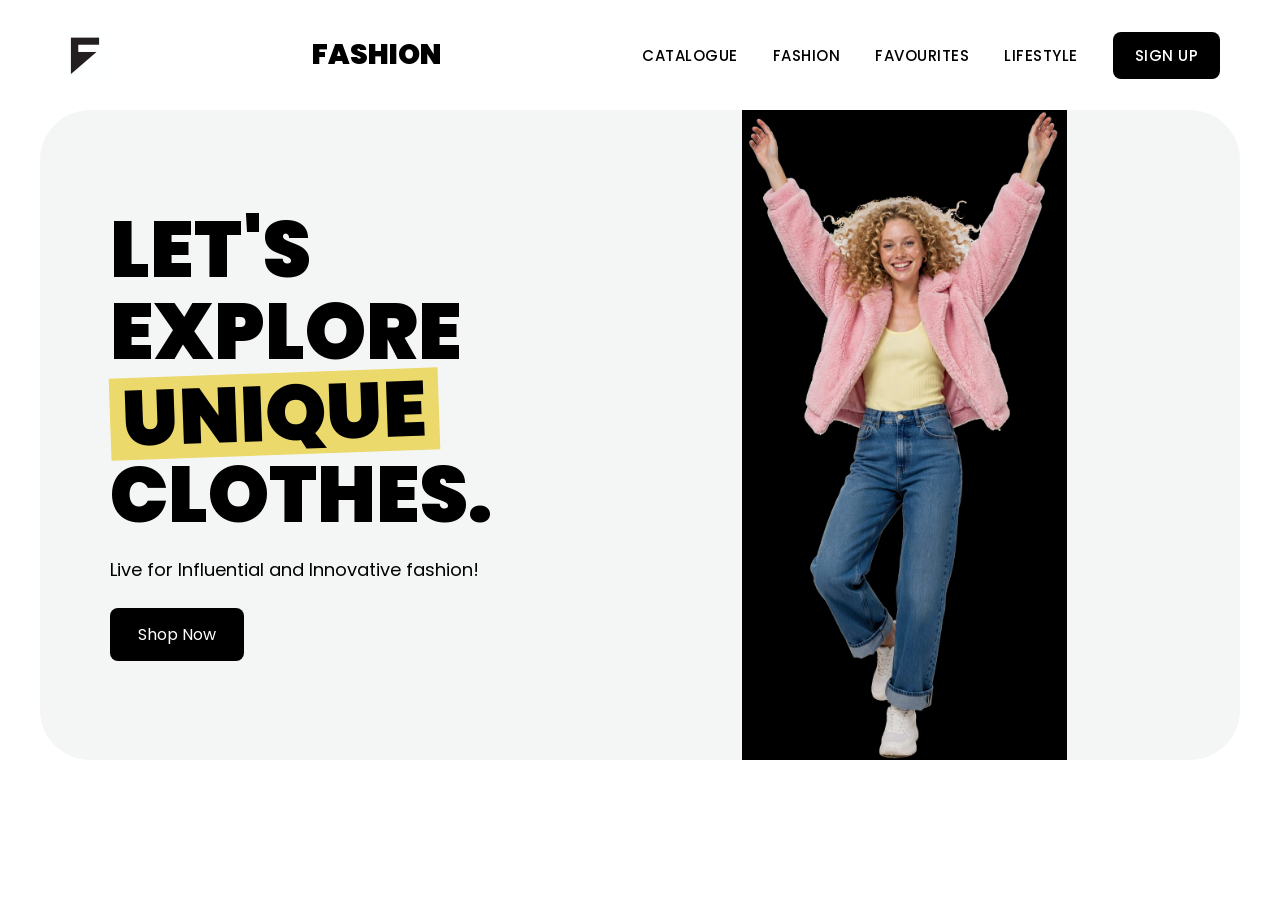
==== trabajos/clase-7/index.html @ a35cd38b "Add files via upload" ====
<!DOCTYPE html>
<html lang="en">
<head>
    <meta charset="UTF-8">
    <meta name="viewport" content="width=device-width, initial-scale=1.0">
    <title>Navegador-Contenido</title>
    <link href="https://fonts.googleapis.com/css2?family=Poppins:wght@400;500;700;900&display=swap" rel="stylesheet">
    <link rel="stylesheet" href="style.css">
</head>
<body class="body">

    <nav class="navbar">
        <div class="logo"><img src="./imagenes/logo.jpg" alt="Logo"> 
            
            </div>
            <span>FASHION</span>
        </div>

        <div class="menu">
            <a href="CATALOGUE.html">CATALOGUE</a>
            <a href="FASHION.html">FASHION</a>
            <a href="FAVOURITES.html">FAVOURITES</a>
            <a href="LIFESTYLE.html">LIFESTYLE</a>
            <a href="SIGNUP.html" class="button">SIGN UP</a>
        </div>
    </nav>

    <main class="container">
        <section class="hero">
            <div class="hero-text">
                <h1>LET'S<br>EXPLORE<br><span>UNIQUE</span><br>CLOTHES.</h1>
                <p>Live for Influential and Innovative fashion!</p>
                <a href="#" class="shop-btn">Shop Now</a>
            </div>
            <div class="hero-img">
                <img src="./imagenes/girl.jpeg" alt="Girl Image">
            </div>
        </section>
    </main>


</body>
</html>
---- trabajos/clase-7/style.css ----
.root {
    display: flex;
    flex-direction: column;
    min-height: 100vh;
}
* {
    margin: 0;
    padding: 0;
    box-sizing: border-box;
    font-family: 'Poppins', 'Segoe UI', sans-serif;
}

body {
    display: flex;
    flex-direction: column;
    min-height: 100vh;
    background-color: #ffffff;
}

/* NAVBAR - Corregido */
.navbar {
    background-color: #ffffff;
    padding: 30px 60px;
    display: flex;
    justify-content: space-between;
    align-items: center;
}

.logo{
  display:flex;
  align-items:center;
  gap:12px;
  font-weight:9;
  font-size:28px;
  color:#000;
}

.logo img {
    padding-right: 0;
    width: 50px;
    height: 50px;
}
.navbar span{
    display:flex;
    align-items:right;
    gap:12px;
    font-weight: 900;
    font-size: 28px;
    color: #000;
}

.navbar .menu{
  display:flex;
  align-items:center;
  gap:35px;
}

.navbar a {
    color: #000;
    text-decoration: none;
    font-weight: 500;
    font-size: 15px;
    letter-spacing: 0.5px;
}
.navbar a:hover {
    color: #12d2a2;
}

.button {
    background-color: #000;
    color: #fff !important;
    border: none;
    padding: 12px 22px;
    border-radius: 8px;
    cursor: pointer;
    font-weight: 500;
}
.button:hover {
    background-color: #000000;
    color: #1aebe8;
    transition: all 0.3s ease-in-out;
}

/* HERO */
.container{
  max-width:1720px;
  margin:0 auto;
  padding:0 40px;
  width:100%;
}
.hero{
  background:#F4F6F5;
  border-radius:50px;
  display:flex;
  align-items:center;
  justify-content:space-between;
  padding:60px 70px;
  min-height:650px;
  position:relative;
  overflow:hidden;
}
.hero-text h1{
  font-size:78px;
  font-weight:900;
  line-height:1.05;
  color:#000;
}
.hero-text h1 span{
  background:#EBD96B;
  padding:0 12px;
  transform:rotate(-2deg);
  display:inline-block;
}
.hero-text p{margin-top:20px;font-size:18px}
.shop-btn{
  display:inline-block;
  margin-top:25px;
  background:#000;
  color:#fff;
  padding:14px 28px;
  border-radius:8px;
  text-decoration:none;
}
.hero-img{
  position:absolute;
  right:3%;
  bottom:0;
  width:600px;
  height:100%;

  blackgroud-size:cover;

}
.hero-img img{
  width:100%;
  height:100%;
  object-fit:contain;
  object-position:bottom;
}

/* BRANDS */
.brands{
  background:#EBD96B;
  margin-top:40px;
  padding:35px 0;
  display:flex;
  justify-content:space-around;
  align-items:center;
  font-weight:900;
  font-size:32px;
}
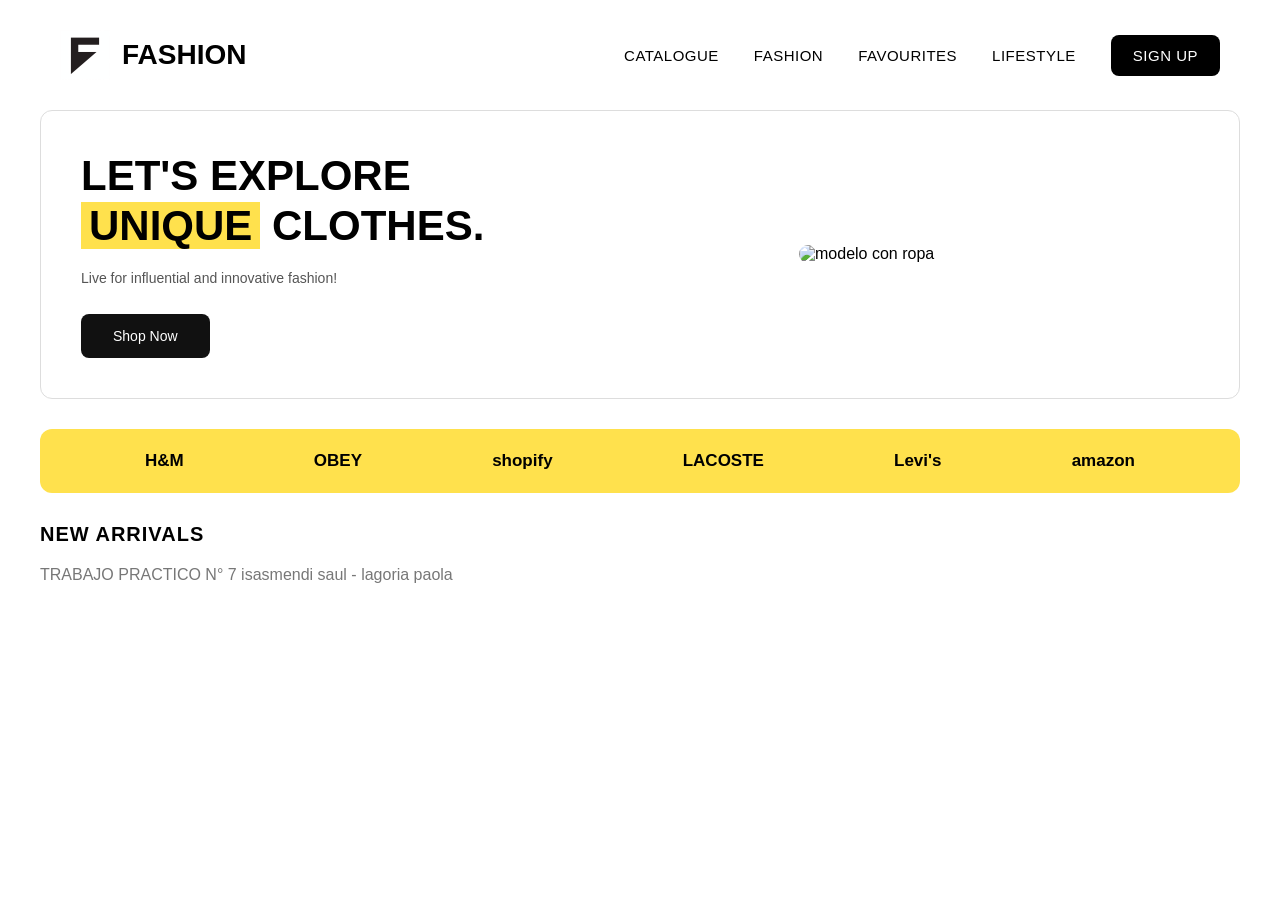
==== commit bed0f978: "Revise index.html for language and structure updates" ====
--- a/trabajos/clase-7/index.html
+++ b/trabajos/clase-7/index.html
@@ -1,43 +1,51 @@
-<!DOCTYPE html>
-<html lang="en">
+
+ <!DOCTYPE html>
+<html lang="es">
 <head>
-    <meta charset="UTF-8">
-    <meta name="viewport" content="width=device-width, initial-scale=1.0">
-    <title>Navegador-Contenido</title>
-    <link href="https://fonts.googleapis.com/css2?family=Poppins:wght@400;500;700;900&display=swap" rel="stylesheet">
-    <link rel="stylesheet" href="style.css">
+<meta charset="UTF-8">
+<title>Fashion Store</title>
+<link rel="stylesheet" href="style.css">
 </head>
-<body class="body">
+<body>
+
+  <div class="frame">
 
     <nav class="navbar">
-        <div class="logo"><img src="./imagenes/logo.jpg" alt="Logo"> 
-            
-            </div>
-            <span>FASHION</span>
-        </div>
+  
+  <div class="logo">
+    <img src="./imagenes/logo.jpg" alt="Logo"> 
+    <span>FASHION</span>
+  </div>
+  <div class="menu">
+    <a href="CATALOGUE.html">CATALOGUE</a>
+    <a href="FASHION.html">FASHION</a>
+    <a href="FAVOURITES.html">FAVOURITES</a>
+    <a href="LIFESTYLE.html">LIFESTYLE</a>
+    <a href="SIGNUP.html" class="button">SIGN UP</a>
+  </div>
+</nav>
 
-        <div class="menu">
-            <a href="CATALOGUE.html">CATALOGUE</a>
-            <a href="FASHION.html">FASHION</a>
-            <a href="FAVOURITES.html">FAVOURITES</a>
-            <a href="LIFESTYLE.html">LIFESTYLE</a>
-            <a href="SIGNUP.html" class="button">SIGN UP</a>
-        </div>
-    </nav>
+    <section class="hero">
+      <div class="hero-text">
+        <h1>LET'S EXPLORE <span class="highlight">UNIQUE</span> CLOTHES.</h1>
+        <p>Live for influential and innovative fashion!</p>
+        <button class="btn-shop">Shop Now</button>
+      </div>
+      <img class="hero-img" src="chica fashion.jpeg" alt="modelo con ropa">
+    </section>
 
-    <main class="container">
-        <section class="hero">
-            <div class="hero-text">
-                <h1>LET'S<br>EXPLORE<br><span>UNIQUE</span><br>CLOTHES.</h1>
-                <p>Live for Influential and Innovative fashion!</p>
-                <a href="#" class="shop-btn">Shop Now</a>
-            </div>
-            <div class="hero-img">
-                <img src="./imagenes/girl.jpeg" alt="Girl Image">
-            </div>
-        </section>
-    </main>
+  </div>
+  <div class="brands">
+    <span>H&amp;M</span>
+    <span>OBEY</span>
+    <span>shopify</span>
+    <span>LACOSTE</span>
+    <span>Levi's</span>
+    <span>amazon</span>
+  </div>
 
+  <h2 class="new-arrivals">NEW ARRIVALS</h2>
 
 </body>
-</html>+<h4>TRABAJO PRACTICO N° 7 isasmendi saul - lagoria paola   </h4>
+</html>
--- a/trabajos/clase-7/style.css
+++ b/trabajos/clase-7/style.css
@@ -1,14 +1,15 @@
+* /* reset */ {
+    margin: 0;
+    padding: 0;
+    box-sizing: border-box;
+    font-family: 'Poppins', 'Segoe UI', sans-serif;
+}
 .root {
     display: flex;
     flex-direction: column;
     min-height: 100vh;
 }
-* {
-    margin: 0;
-    padding: 0;
-    box-sizing: border-box;
-    font-family: 'Poppins', 'Segoe UI', sans-serif;
-}
+
 
 body {
     display: flex;
@@ -17,7 +18,7 @@
     background-color: #ffffff;
 }
 
-/* NAVBAR - Corregido */
+
 .navbar {
     background-color: #ffffff;
     padding: 30px 60px;
@@ -76,76 +77,97 @@
     font-weight: 500;
 }
 .button:hover {
-    background-color: #000000;
+    background-color: #8dccac;
     color: #1aebe8;
     transition: all 0.3s ease-in-out;
 }
-
-/* HERO */
-.container{
-  max-width:1720px;
-  margin:0 auto;
-  padding:0 40px;
-  width:100%;
-}
-.hero{
-  background:#F4F6F5;
-  border-radius:50px;
-  display:flex;
-  align-items:center;
-  justify-content:space-between;
-  padding:60px 70px;
-  min-height:650px;
-  position:relative;
-  overflow:hidden;
-}
-.hero-text h1{
-  font-size:78px;
-  font-weight:900;
-  line-height:1.05;
-  color:#000;
-}
-.hero-text h1 span{
-  background:#EBD96B;
-  padding:0 12px;
-  transform:rotate(-2deg);
-  display:inline-block;
-}
-.hero-text p{margin-top:20px;font-size:18px}
-.shop-btn{
-  display:inline-block;
-  margin-top:25px;
-  background:#000;
-  color:#fff;
-  padding:14px 28px;
-  border-radius:8px;
-  text-decoration:none;
-}
-.hero-img{
-  position:absolute;
-  right:3%;
-  bottom:0;
-  width:600px;
-  height:100%;
-
-  blackgroud-size:cover;
-
-}
-.hero-img img{
-  width:100%;
-  height:100%;
-  object-fit:contain;
-  object-position:bottom;
+.hero {
+  display: flex;    
+  align-items: center;
+  justify-content: space-between;
+  border: 1px solid #ddd;        
+  border-radius: 12px;
+  padding: 40px;
+  margin: 0 40px;
 }
 
-/* BRANDS */
-.brands{
-  background:#EBD96B;
-  margin-top:40px;
-  padding:35px 0;
-  display:flex;
-  justify-content:space-around;
-  align-items:center;
-  font-weight:900;
-  font-size:32px;
-}+.hero-text {
+  max-width: 430px;
+}
+
+.hero-text h1 {
+  font-size: 42px;
+  line-height: 1.2;
+  font-weight: 800;
+}
+
+.highlight {
+  background: #ffe14d;
+  padding: 0 8px;
+}
+
+.hero-text p {
+  margin: 18px 0 28px 0;
+  color: #555;
+  font-size: 14px;
+}
+
+.btn-shop {
+  background: #111;
+  color: #fff;
+  border: none;
+  padding: 14px 32px;
+  border-radius: 8px;
+  cursor: pointer;
+  font-size: 14px;
+}
+
+.hero-img {
+  max-width: 400px;
+  width: 100%;
+  height: auto;
+  border-radius: 12px;
+}
+.brands {
+  display: flex;
+  justify-content: space-around;
+  align-items: center;
+  background: #ffe14d;
+  padding: 22px 40px;
+  margin: 30px 40px;
+  border-radius: 12px;
+  flex-wrap: wrap; 
+}
+
+.brands span {
+  font-weight: bold;
+  font-size: 17px;
+}
+
+.new-arrivals {
+  padding: 0 40px;
+  font-size: 20px;
+  letter-spacing: 1px;
+}
+
+h4 {
+  padding: 20px 40px;
+  color: #777;
+  font-weight: 400;
+}
+
+/*  Diseño Responsivo para Móviles */
+@media (max-width: 700px) {
+  .hero {
+    flex-direction: column;
+    text-align: center;
+    padding: 20px;
+  }
+  .menu {
+    display: none;
+  }
+  .brands, .new-arrivals {
+    padding-left: 20px;
+    padding-right: 20px;
+  }
+}
